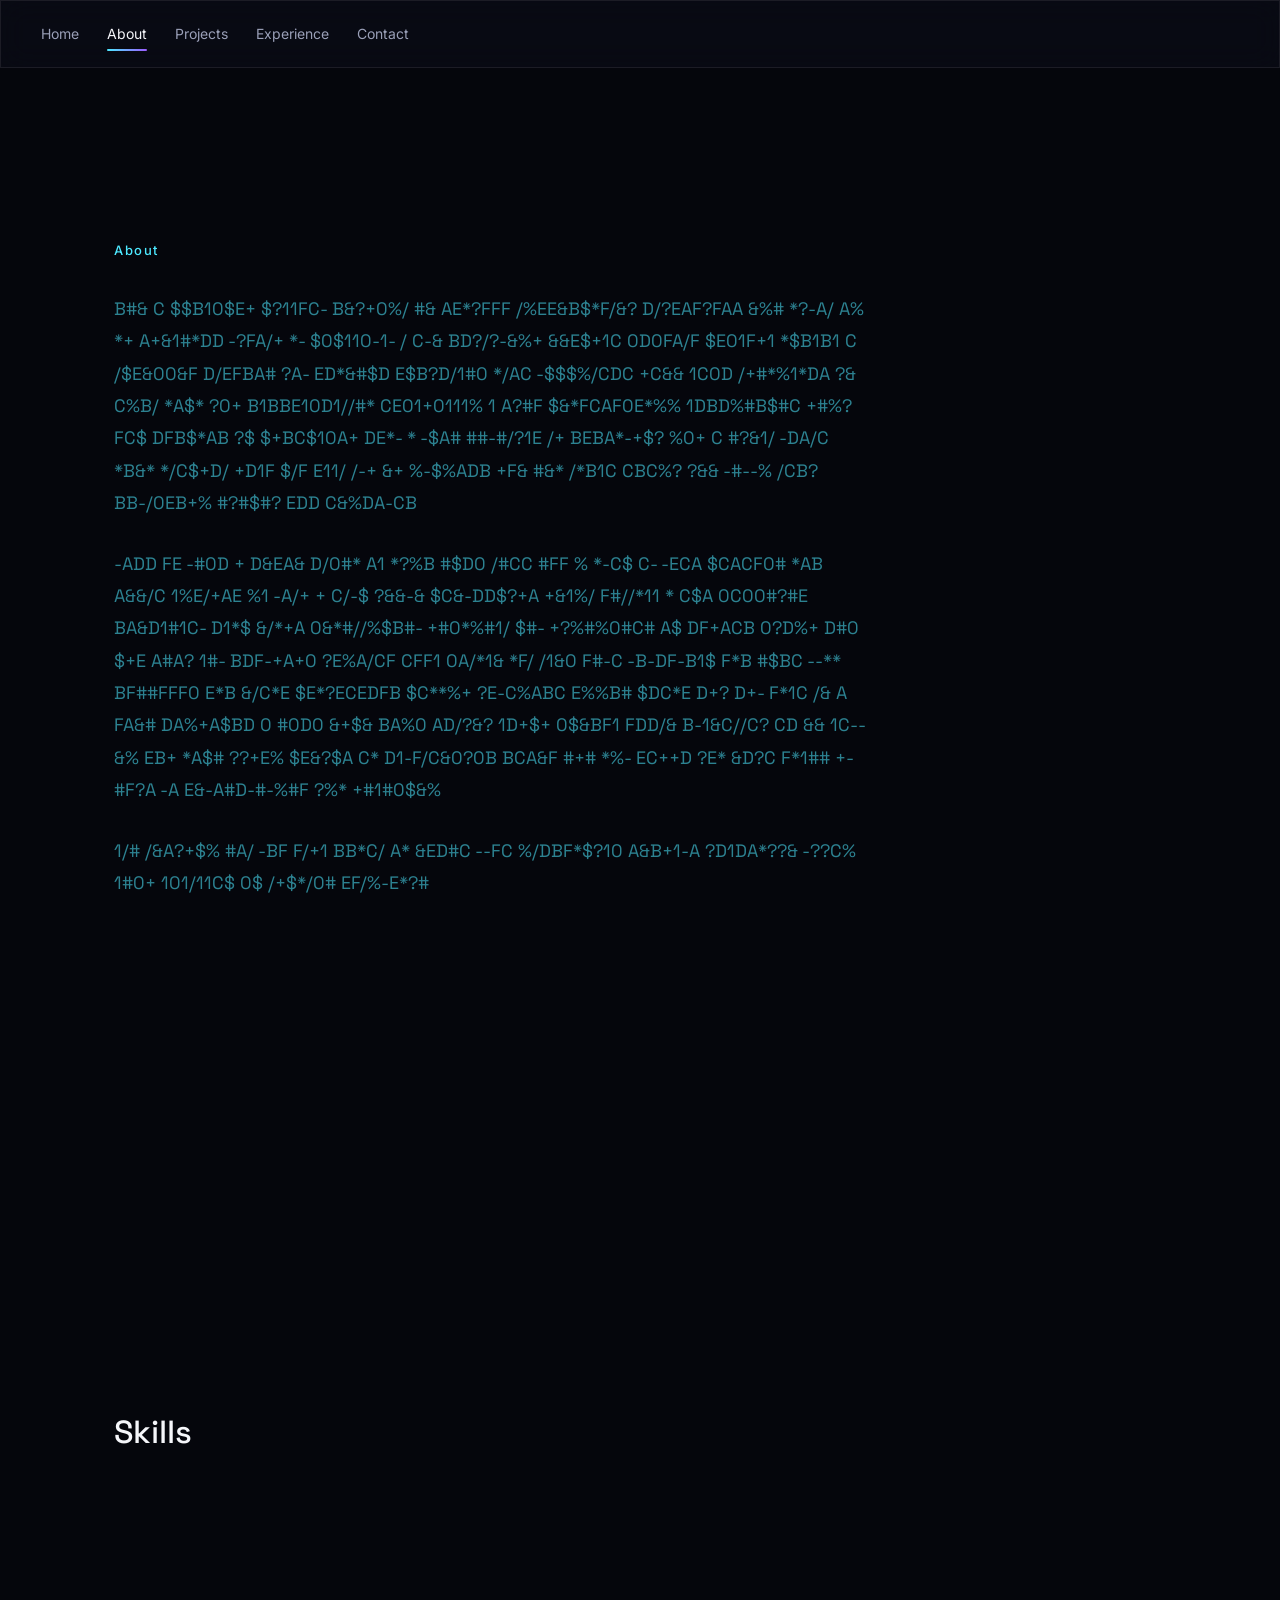
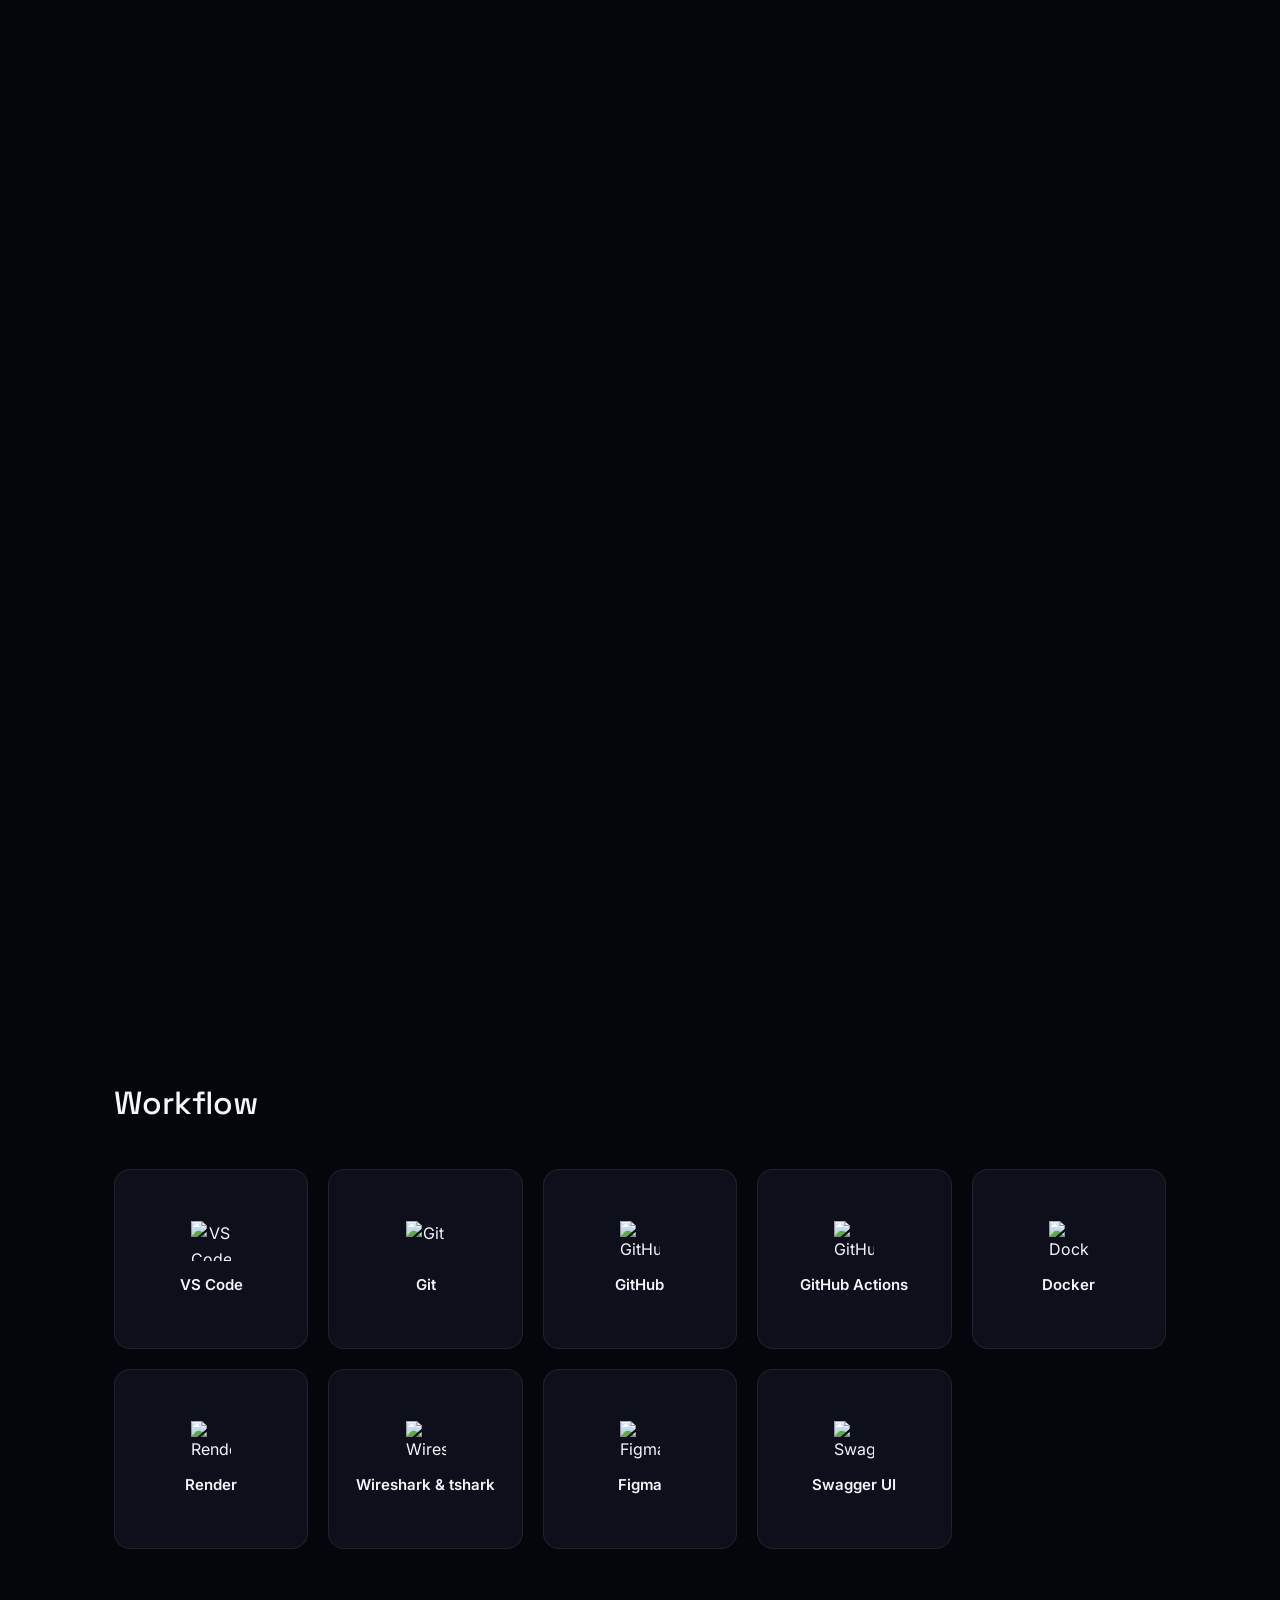
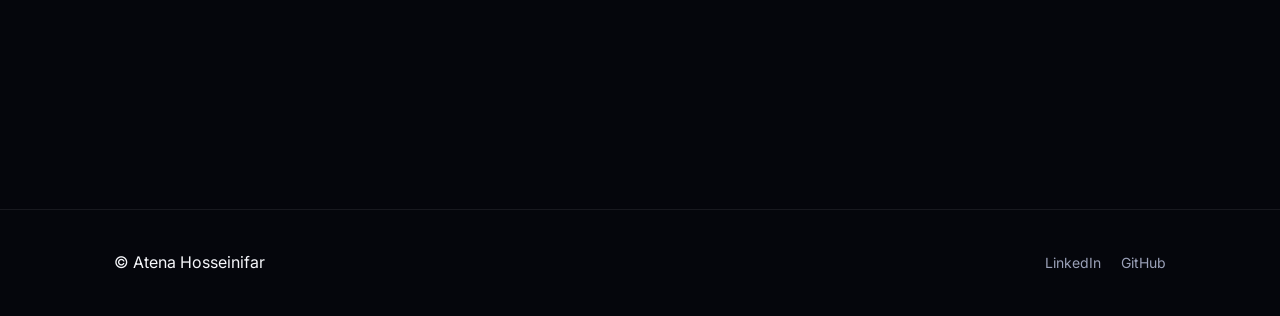
==== about.html @ 385221d4 "Split portfolio into multi-page site" ====
<!DOCTYPE html>
<html lang="en">
<head>
  <meta charset="UTF-8" />
  <meta name="viewport" content="width=device-width, initial-scale=1.0" />
  <meta name="theme-color" content="#05060c" />
  <meta name="description" content="About Atena Hosseinifar: how I got into security, my skills, and the tools I use." />
  <meta property="og:title" content="About — Atena Hosseinifar" />
  <meta property="og:description" content="About Atena Hosseinifar: how I got into security, my skills, and the tools I use." />
  <title>About — Atena Hosseinifar</title>
  <link rel="icon" href="data:," />
  <link rel="stylesheet" href="css/style.css" />
  <link rel="preconnect" href="https://fonts.googleapis.com">
  <link href="https://fonts.googleapis.com/css2?family=Space+Grotesk:wght@400;500;600&family=Inter:wght@400;500&display=swap" rel="stylesheet">
</head>
<body>

  <nav id="navbar" class="glass">
    <div class="nav-links">
      <a href="index.html">Home</a>
      <a href="about.html" class="active" aria-current="page">About</a>
      <a href="projects.html">Projects</a>
      <a href="experience.html">Experience</a>
      <a href="contact.html">Contact</a>
    </div>
  </nav>

 <section id="about" class="about-decrypt">
  <div class="container">
    <p class="eyebrow" data-reveal="up">About</p>
    <div class="about-decrypt__body">
      <p class="decrypt-p">I'm a Computer Science student at Toronto Metropolitan University who ended up in security almost by accident. I was capturing routine network traffic during a research project and noticed something that shouldn't have been readable. It was. That one thirty-minute discovery, a live cryptography experiment leaking secrets in plaintext over a mesh network, is basically how I think about most systems now: the math can be perfect and the whole thing can still fail somewhere nobody was looking.</p>
      <p class="decrypt-p">Most of what I build lives in that gap. I've led a team of five through two agile sprints to ship a full Scrum management tool, written a log analysis dashboard that flags brute-force patterns and anomalies in server logs, and dug into the distance between what people say they want protected and what they actually let slip, especially around location data. Right now I'm part of a team building a Rust tool that splits files across cloud providers so no single one ever holds enough to reconstruct them, its own small bet that trust should be distributed, not assumed.</p>
      <p class="decrypt-p">I'm looking for the next place to point that curiosity, ideally somewhere doing real security or privacy research.</p>
    </div>
  </div>
</section>

  <section id="skills" class="skills-mesh">
  <div class="container">
    <h2 data-reveal="up">Skills</h2>
  </div>

  <div class="skills-mesh__stage">
    <svg class="skills-mesh__svg" viewBox="0 0 1200 720" preserveAspectRatio="xMidYMid meet">
      <g class="skills-mesh__edges">
        <line class="skill-edge" data-id="python-java" x1="150" y1="120" x2="320" y2="90"></line>
        <line class="skill-edge" data-id="java-c" x1="320" y1="90" x2="480" y2="140"></line>
        <line class="skill-edge" data-id="c-javascript" x1="480" y1="140" x2="650" y2="100"></line>
        <line class="skill-edge" data-id="javascript-rust" x1="650" y1="100" x2="820" y2="130"></line>
        <line class="skill-edge" data-id="rust-haskell" x1="820" y1="130" x2="980" y2="90"></line>
        <line class="skill-edge" data-id="python-flask" x1="150" y1="120" x2="500" y2="300"></line>
        <line class="skill-edge" data-id="flask-sqlite" x1="500" y1="300" x2="350" y2="340"></line>
        <line class="skill-edge" data-id="flask-docker" x1="500" y1="300" x2="650" y2="340"></line>
        <line class="skill-edge" data-id="rbac-flask" x1="250" y1="480" x2="500" y2="300"></line>
        <line class="skill-edge" data-id="rbac-owasp" x1="250" y1="480" x2="420" y2="520"></line>
        <line class="skill-edge" data-id="owasp-flask" x1="420" y1="520" x2="500" y2="300"></line>
        <line class="skill-edge" data-id="owasp-aes" x1="420" y1="520" x2="600" y2="500"></line>
        <line class="skill-edge" data-id="aes-threshold" x1="600" y1="500" x2="780" y2="480"></line>
        <line class="skill-edge" data-id="agile-leadership" x1="200" y1="620" x2="420" y2="650"></line>
        <line class="skill-edge" data-id="leadership-flask" x1="420" y1="650" x2="500" y2="300"></line>
        <line class="skill-edge" data-id="leadership-writing" x1="420" y1="650" x2="650" y2="620"></line>
        <line class="skill-edge" data-id="writing-spss" x1="650" y1="620" x2="850" y2="650"></line>
        <line class="skill-edge" data-id="threshold-rust" x1="780" y1="480" x2="820" y2="130"></line>
      </g>
      <g class="skills-mesh__nodes">
        <g class="skill-node" data-id="python" transform="translate(150,120)"><circle class="skill-node__hit" r="22"></circle><circle class="skill-node__dot" r="8"></circle><text x="16" y="5">Python</text></g>
        <g class="skill-node" data-id="java" transform="translate(320,90)"><circle class="skill-node__hit" r="22"></circle><circle class="skill-node__dot" r="8"></circle><text x="16" y="5">Java</text></g>
        <g class="skill-node" data-id="c" transform="translate(480,140)"><circle class="skill-node__hit" r="22"></circle><circle class="skill-node__dot" r="8"></circle><text x="16" y="5">C</text></g>
        <g class="skill-node" data-id="javascript" transform="translate(650,100)"><circle class="skill-node__hit" r="22"></circle><circle class="skill-node__dot" r="8"></circle><text x="16" y="5">JavaScript</text></g>
        <g class="skill-node" data-id="rust" transform="translate(820,130)"><circle class="skill-node__hit" r="22"></circle><circle class="skill-node__dot" r="8"></circle><text x="16" y="5">Rust</text></g>
        <g class="skill-node" data-id="haskell" transform="translate(980,90)"><circle class="skill-node__hit" r="22"></circle><circle class="skill-node__dot" r="8"></circle><text x="16" y="5">Haskell</text></g>
        <g class="skill-node" data-id="flask" transform="translate(500,300)"><circle class="skill-node__hit" r="22"></circle><circle class="skill-node__dot" r="8"></circle><text x="16" y="5">Flask</text></g>
        <g class="skill-node" data-id="sqlite" transform="translate(350,340)"><circle class="skill-node__hit" r="22"></circle><circle class="skill-node__dot" r="8"></circle><text x="16" y="5">SQLite</text></g>
        <g class="skill-node" data-id="docker" transform="translate(650,340)"><circle class="skill-node__hit" r="22"></circle><circle class="skill-node__dot" r="8"></circle><text x="16" y="5">Docker</text></g>
        <g class="skill-node" data-id="rbac" transform="translate(250,480)"><circle class="skill-node__hit" r="22"></circle><circle class="skill-node__dot" r="8"></circle><text x="16" y="5">RBAC</text></g>
        <g class="skill-node" data-id="owasp" transform="translate(420,520)"><circle class="skill-node__hit" r="22"></circle><circle class="skill-node__dot" r="8"></circle><text x="16" y="5">OWASP</text></g>
        <g class="skill-node" data-id="aes" transform="translate(600,500)"><circle class="skill-node__hit" r="22"></circle><circle class="skill-node__dot" r="8"></circle><text x="16" y="5">AES</text></g>
        <g class="skill-node" data-id="threshold" transform="translate(780,480)"><circle class="skill-node__hit" r="22"></circle><circle class="skill-node__dot" r="8"></circle><text x="16" y="5">Threshold cryptography</text></g>
        <g class="skill-node" data-id="agile" transform="translate(200,620)"><circle class="skill-node__hit" r="22"></circle><circle class="skill-node__dot" r="8"></circle><text x="16" y="5">Agile/Scrum</text></g>
        <g class="skill-node" data-id="leadership" transform="translate(420,650)"><circle class="skill-node__hit" r="22"></circle><circle class="skill-node__dot" r="8"></circle><text x="16" y="5">Team leadership</text></g>
        <g class="skill-node" data-id="writing" transform="translate(650,620)"><circle class="skill-node__hit" r="22"></circle><circle class="skill-node__dot" r="8"></circle><text x="16" y="5">Technical writing</text></g>
        <g class="skill-node" data-id="spss" transform="translate(850,650)"><circle class="skill-node__hit" r="22"></circle><circle class="skill-node__dot" r="8"></circle><text x="16" y="5">SPSS</text></g>
      </g>
    </svg>
  </div>

  <div class="skills-mesh__fallback chip-row">
    <span class="chip">Python</span><span class="chip">Java</span><span class="chip">C</span>
    <span class="chip">JavaScript</span><span class="chip">Rust</span><span class="chip">Haskell</span>
    <span class="chip">Flask</span><span class="chip">SQLite</span><span class="chip">Docker</span>
    <span class="chip">RBAC</span><span class="chip">OWASP</span>
    <span class="chip">Threshold cryptography</span><span class="chip">AES</span>
    <span class="chip">Agile/Scrum</span><span class="chip">SPSS</span>
    <span class="chip">Team leadership</span><span class="chip">Technical writing</span>
  </div>
</section>

  <section id="technologies" class="tools-belt">
  <div class="container">
    <h2 data-reveal="up">Workflow</h2>
    <div class="tools-grid">
      <div class="tool-card tilt" data-reveal="up">
        <img src="https://cdn.jsdelivr.net/gh/devicons/devicon/icons/vscode/vscode-original.svg" alt="VS Code" class="tool-icon">
        <span class="tool-name">VS Code</span>
        <span class="tool-caption">Daily driver — every project written here.</span>
      </div>
      <div class="tool-card tilt" data-reveal="up">
        <img src="https://cdn.simpleicons.org/git/ffffff" alt="Git" class="tool-icon">
        <span class="tool-name">Git</span>
        <span class="tool-caption">Version control across all five projects.</span>
      </div>
      <div class="tool-card tilt" data-reveal="up">
        <img src="https://cdn.simpleicons.org/github/ffffff" alt="GitHub" class="tool-icon">
        <span class="tool-name">GitHub</span>
        <span class="tool-caption">Every repo, every commit, every history.</span>
      </div>
      <div class="tool-card tilt" data-reveal="up">
        <img src="https://cdn.simpleicons.org/githubactions/ffffff" alt="GitHub Actions" class="tool-icon">
        <span class="tool-name">GitHub Actions</span>
        <span class="tool-caption">CI/CD pipeline auto-deploying ScrumManager on every push.</span>
      </div>
      <div class="tool-card tilt" data-reveal="up">
        <img src="https://cdn.simpleicons.org/docker/ffffff" alt="Docker" class="tool-icon">
        <span class="tool-name">Docker</span>
        <span class="tool-caption">Containerized ScrumManager and Log Sentinel for consistent environments.</span>
      </div>
      <div class="tool-card tilt" data-reveal="up">
        <img src="https://cdn.simpleicons.org/render/ffffff" alt="Render" class="tool-icon">
        <span class="tool-name">Render</span>
        <span class="tool-caption">Hosts the Log Sentinel and ScrumManager backends.</span>
      </div>
      <div class="tool-card tilt" data-reveal="up">
        <img src="https://cdn.simpleicons.org/wireshark/ffffff" alt="Wireshark" class="tool-icon">
        <span class="tool-name">Wireshark &amp; tshark</span>
        <span class="tool-caption">Packet capture and analysis behind the mesh vulnerability research.</span>
      </div>
      <div class="tool-card tilt" data-reveal="up">
        <img src="https://cdn.simpleicons.org/figma/ffffff" alt="Figma" class="tool-icon">
        <span class="tool-name">Figma</span>
        <span class="tool-caption">Designed the Blueberry dashboard wireframes.</span>
      </div>
      <div class="tool-card tilt" data-reveal="up">
        <img src="https://cdn.simpleicons.org/swagger/ffffff" alt="Swagger UI" class="tool-icon">
        <span class="tool-name">Swagger UI</span>
        <span class="tool-caption">Documented ScrumManager's 15+ REST endpoints.</span>
      </div>
    </div>
  </div>
</section>

  <footer id="site-footer">
    <div class="container">
      <span>&copy; Atena Hosseinifar</span>
      <div class="footer-links">
        <a href="https://linkedin.com/in/atena-hosseinifar" target="_blank" rel="noopener">LinkedIn</a>
        <a href="https://github.com/atenahfr" target="_blank" rel="noopener">GitHub</a>
      </div>
    </div>
  </footer>

  <script src="https://cdnjs.cloudflare.com/ajax/libs/gsap/3.12.5/gsap.min.js"></script>
  <script src="https://cdnjs.cloudflare.com/ajax/libs/gsap/3.12.5/ScrollTrigger.min.js"></script>
  <script type="module">
    import Lenis from 'https://esm.sh/lenis@1.1.13';
    window.Lenis = Lenis;
  </script>
  <script src="js/main.js" defer></script>
  <script src="js/animations.js" defer></script>
  <script src="js/about-decrypt.js" defer></script>
  <script src="js/skills-mesh.js" defer></script>
  <script src="js/tools-touch.js" defer></script>
</body>
</html>
---- css/style.css ----
:root {
  --bg-deep: #05060c;
  --bg-panel: #0d0f1a;
  --bg-panel-2: #131627;
  --text-primary: #f5f6fa;
  --text-secondary: #9aa0b8;
  --accent-blue: #4d7cff;
  --accent-purple: #9b5cff;
  --accent-cyan: #4de8ff;
  --font-heading: 'Space Grotesk', sans-serif;
  --font-body: 'Inter', -apple-system, sans-serif;
  --radius: 16px;
}

* { margin: 0; padding: 0; box-sizing: border-box; }

body {
  background: var(--bg-deep);
  color: var(--text-primary);
  font-family: var(--font-body);
  line-height: 1.6;
  overflow-x: hidden;
}

.container {
  max-width: 1100px;
  margin: 0 auto;
  padding: 100px 24px;
}

h1, h2, h3 { font-family: var(--font-heading); font-weight: 500; }
h2 { font-size: 32px; margin-bottom: 32px; }

a { color: inherit; text-decoration: none; }

.eyebrow {
  font-size: 13px;
  letter-spacing: 0.12em;
  color: var(--accent-cyan);
  font-weight: 500;
  margin-bottom: 12px;
}

.gradient-text {
  background: linear-gradient(90deg, var(--accent-cyan), var(--accent-purple), var(--accent-cyan));
  background-size: 200% auto;
  -webkit-background-clip: text;
  background-clip: text;
  color: transparent;
  animation: sweep 5s linear infinite;
}

@keyframes sweep {
  to { background-position: 200% center; }
}
#hero::after {
  content: '';
  position: absolute;
  left: 0; right: 0; bottom: 0;
  height: 240px;
  background: linear-gradient(to bottom, transparent, var(--bg-deep));
  pointer-events: none;
  z-index: 2;
}
#hero { position: relative; height: 100vh; height: 100dvh; overflow: hidden; }
#hero-canvas { position: absolute; inset: 0; width: 100%; height: 100%; }
.hero-content {
  position: relative; z-index: 1; height: 100%;
  display: flex; flex-direction: column; justify-content: center;
  padding: 0 60px; max-width: 900px;
}
.hero-content h1 { font-size: clamp(36px, 6vw, 60px); margin-bottom: 16px; white-space: nowrap; }
.hero-sub { color: var(--text-secondary); font-size: 18px; margin-bottom: 28px; max-width: 420px; }

.glass {
  background: rgba(13, 15, 26, 0.5);
  backdrop-filter: blur(14px);
  -webkit-backdrop-filter: blur(14px);
  border: 0.5px solid rgba(255,255,255,0.08);
}

#navbar {
  position: fixed; top: 0; left: 0; right: 0; z-index: 10;
  display: flex; justify-content: space-between; align-items: center;
  padding: 18px 40px;
}
.nav-links { display: flex; gap: 28px; font-size: 14px; }
.logo { font-family: var(--font-heading); font-weight: 500; }

.btn-primary {
  font-size: 14px; padding: 14px 28px; border-radius: 30px; border: none;
  font-weight: 500; cursor: pointer;
  background: linear-gradient(90deg, var(--accent-cyan), var(--accent-purple));
  color: #05060c;
  transition: box-shadow 0.3s ease;
}
.magnetic-wrap:hover .btn-primary { box-shadow: 0 8px 28px rgba(77,232,255,0.28); }
.magnetic { transition: transform 0.12s ease; }

.chip-row { display: flex; flex-wrap: wrap; gap: 12px; }
.chip {
  font-size: 13px; padding: 10px 18px; border-radius: 30px;
  background: var(--bg-panel); border: 0.5px solid rgba(255,255,255,0.08);
  animation: bob 4s ease-in-out infinite;
  transition: transform 0.25s ease, background 0.25s ease, color 0.25s ease;
}
.chip:hover { transform: translateY(-4px) scale(1.05); background: var(--accent-cyan); color: #05060c; }
@keyframes bob { 0%,100% { transform: translateY(0); } 50% { transform: translateY(-5px); } }

.tech-grid { display: grid; grid-template-columns: repeat(auto-fit, minmax(120px, 1fr)); gap: 16px; perspective: 800px; }
.tech-card {
  background: var(--bg-panel); border-radius: var(--radius); padding: 24px;
  display: flex; flex-direction: column; align-items: center; gap: 10px;
  border: 0.5px solid rgba(255,255,255,0.08); transition: box-shadow 0.3s ease;
}
.tech-card:hover { box-shadow: 0 12px 30px rgba(77,124,255,0.15); }
.tech-card img { width: 36px; height: 36px; }

.project-grid { display: grid; grid-template-columns: repeat(auto-fit, minmax(240px, 1fr)); gap: 20px; perspective: 1200px; }
.flip-outer { height: 290px; }
.flip-inner {
  position: relative; width: 100%; height: 100%;
  transition: transform 0.6s cubic-bezier(.2,.8,.2,1); transform-style: preserve-3d;
}
.flip-outer:hover .flip-inner { transform: rotateY(180deg); }
.flip-front, .flip-back {
  position: absolute; inset: 0; backface-visibility: hidden;
  border-radius: var(--radius); padding: 22px; overflow: hidden;
  background: var(--bg-panel); border: 0.5px solid rgba(255,255,255,0.08);
}
.flip-back { transform: rotateY(180deg); display: flex; flex-direction: column; justify-content: space-between; }
.project-title { font-family: var(--font-heading); font-size: 17px; margin-bottom: 6px; }
.project-tag { font-size: 12px; color: var(--text-secondary); }
.project-desc { font-size: 13px; color: var(--text-secondary); margin-bottom: 12px; }
.badge-row { display: flex; gap: 6px; flex-wrap: wrap; margin-bottom: 10px; }
.badge { font-size: 11px; padding: 4px 10px; border-radius: 20px; background: rgba(77,232,255,0.12); color: var(--accent-cyan); white-space: nowrap; }
.link-row { display: flex; gap: 16px; font-size: 13px; }
.link-row a { color: var(--accent-cyan); }

.timeline { display: flex; flex-direction: column; gap: 28px; border-left: 2px solid rgba(255,255,255,0.08); padding-left: 24px; }
.tl-role { font-family: var(--font-heading); font-size: 16px; }
.tl-date { font-size: 12px; color: var(--accent-cyan); margin: 4px 0; }
.tl-desc { font-size: 14px; color: var(--text-secondary); }

.contact-form { display:flex; flex-direction:column; gap:14px; padding:28px; border-radius:var(--radius); max-width:480px; }
.contact-form input, .contact-form textarea {
  background: var(--bg-panel); border: 0.5px solid rgba(255,255,255,0.1); border-radius: 8px;
  padding: 12px 14px; color: var(--text-primary); font-family: var(--font-body); font-size: 14px;
}

#site-footer { padding: 40px 0; border-top: 0.5px solid rgba(255,255,255,0.08); margin-top: 40px; }
#site-footer .container { display: flex; justify-content: space-between; align-items: center; padding: 0 24px; flex-wrap: wrap; gap: 12px; }
.footer-links { display: flex; gap: 20px; }
.footer-links a { color: var(--text-secondary); font-size: 14px; transition: color 0.2s ease; }
.footer-links a:hover { color: var(--accent-cyan); }

.projects-cases { position: relative; background: var(--bg-deep); }

.case-intro { padding: 80px 0 40px; }

.case-file { position: relative; height: 180vh; }

.case-file__sticky {
  position: relative;
  height: 100vh;
  height: 100dvh;
  display: flex;
  align-items: center;
  overflow: hidden;
  border-top: 1px solid rgba(255,255,255,0.06);
}

.case-file__sticky::before {
  content: '';
  position: absolute;
  inset: 0;
  background-image:
    linear-gradient(rgba(255,255,255,0.03) 1px, transparent 1px),
    linear-gradient(90deg, rgba(255,255,255,0.03) 1px, transparent 1px);
  background-size: 48px 48px;
  pointer-events: none;
}

.case-file__grid { position: relative; z-index: 1; width: 100%; }

.case-file__terminal {
  font-family: var(--font-heading), monospace;
  font-size: 14px;
  letter-spacing: 0.04em;
  color: var(--accent-cyan);
  margin-bottom: 24px;
  text-transform: uppercase;
  opacity: 0.85;
}

.case-file__cursor { display: inline-block; animation: blink 1s step-end infinite; margin-right: 6px; }
@keyframes blink { 50% { opacity: 0; } }

.case-file__tag {
  display: inline-block;
  font-size: 13px;
  color: var(--accent-purple);
  letter-spacing: 0.04em;
  text-transform: uppercase;
  margin-bottom: 16px;
  opacity: 0;
  transform: translateY(16px);
}

.case-file__title {
  font-family: var(--font-heading);
  font-size: clamp(28px, 3.2vw, 44px);
  max-width: 800px;
  margin-bottom: 20px;
  opacity: 0;
  transform: translateY(16px);
}

.case-file__desc {
  max-width: 640px;
  color: var(--text-secondary);
  font-size: 17px;
  line-height: 1.6;
  margin-bottom: 36px;
  opacity: 0;
  transform: translateY(16px);
}

.case-file__stats { display: flex; gap: 48px; flex-wrap: wrap; margin-bottom: 32px; }

.case-stat__num {
  display: block;
  font-family: var(--font-heading);
  font-size: clamp(32px, 4vw, 52px);
  background: linear-gradient(90deg, var(--accent-blue), var(--accent-cyan));
  -webkit-background-clip: text;
  background-clip: text;
  color: transparent;
  line-height: 1;
}

.case-stat__label {
  display: block;
  font-size: 13px;
  color: var(--text-secondary);
  margin-top: 6px;
  max-width: 140px;
}

.case-file__links { opacity: 0; transform: translateY(16px); }
.case-file__links {
  display: flex;
  gap: 24px;
  flex-wrap: wrap;
}

@media (max-width: 700px) {
  .case-file { height: auto; }
  .case-file__sticky { height: auto; padding: 64px 0; }
}

.about-decrypt { padding: 140px 0; background: var(--bg-deep); }
.about-decrypt__body { max-width: 760px; margin-top: 32px; }

.decrypt-p {
  font-size: 18px;
  line-height: 1.8;
  margin-bottom: 28px;
}

.decrypt-p .locked { color: var(--text-primary); }
.decrypt-p .scrambled {
  color: var(--accent-cyan);
  opacity: 0.55;
  font-family: 'Space Grotesk', monospace;
}

.skills-mesh { padding: 140px 0 100px; background: var(--bg-deep); }
.skills-mesh__stage { width: 100%; max-width: 1200px; margin: 40px auto 0; }
.skills-mesh__svg { width: 100%; height: auto; overflow: visible; }

.skill-edge {
  stroke: rgba(255,255,255,0.18);
  stroke-width: 1.5;
  opacity: 0.5;
  transition: stroke-dashoffset 0.6s ease, stroke 0.3s ease, opacity 0.3s ease;
}
.skill-edge.is-visible { opacity: 1; }
.skill-edge.is-active { stroke: var(--accent-cyan); stroke-width: 2; opacity: 1; }

.skill-node { opacity: 0; cursor: pointer; transition: opacity 0.4s ease; }
.skill-node.is-visible { opacity: 1; }

.skill-node__hit { fill: transparent; pointer-events: all; }
.skill-node__dot {
  fill: var(--bg-panel);
  stroke: var(--accent-blue);
  stroke-width: 1.5;
  transition: stroke 0.3s ease, fill 0.3s ease, r 0.3s ease;
}
.skill-node.is-active .skill-node__dot {
  stroke: var(--accent-cyan);
  fill: var(--accent-cyan);
  transform: scale(1.3);
  transform-box: fill-box;
  transform-origin: center;
  transition: transform 0.3s ease, stroke 0.3s ease, fill 0.3s ease;
}

.skill-node text { fill: var(--text-secondary); font-family: var(--font-body); font-size: 14px; transition: fill 0.3s ease; }
.skill-node.is-active text { fill: var(--text-primary); }

.skills-mesh.is-hovering .skill-edge:not(.is-active) { opacity: 0.12; }
.skills-mesh.is-hovering .skill-node:not(.is-active) { opacity: 0.35; }

.skills-mesh__fallback { display: none; margin-top: 32px; }

@media (max-width: 700px) {
  .skills-mesh__stage {
    overflow-x: auto;
    -webkit-overflow-scrolling: touch;
    padding-bottom: 12px;
  }
  .skills-mesh__svg {
    width: 1200px;
    max-width: none;
  }
  .skills-mesh__fallback { display: none; }
}

.tools-belt { padding: 120px 0; background: var(--bg-deep); }

.tools-grid {
  display: grid;
  grid-template-columns: repeat(auto-fit, minmax(160px, 1fr));
  gap: 20px;
  margin-top: 40px;
}

.tool-card {
  position: relative;
  height: 180px;
  border-radius: var(--radius);
  background: var(--bg-panel);
  border: 1px solid rgba(255,255,255,0.08);
  display: flex;
  flex-direction: column;
  align-items: center;
  justify-content: center;
  gap: 12px;
  overflow: hidden;
  padding: 20px;
  text-align: center;
}

.tool-icon { width: 40px; height: 40px; transition: transform 0.3s ease; }
.tool-name { font-size: 15px; color: var(--text-primary); font-weight: 600; }

.tool-caption {
  position: absolute;
  inset: auto 0 0 0;
  padding: 16px;
  font-size: 12px;
  line-height: 1.5;
  color: var(--text-secondary);
  background: linear-gradient(to top, rgba(13,15,26,0.98), rgba(13,15,26,0.85));
  transform: translateY(100%);
  transition: transform 0.35s ease;
}

.tool-card:hover .tool-caption { transform: translateY(0); }
.tool-card:hover .tool-icon { transform: translateY(-6px); }

.exp-log { padding: 140px 0; background: var(--bg-deep); }
.exp-log__list { margin-top: 40px; display: flex; flex-direction: column; gap: 32px; }

.exp-row {
  display: grid;
  grid-template-columns: 140px 1fr 160px;
  gap: 24px;
  align-items: start;
  padding: 28px;
  border-radius: var(--radius);
  background: var(--bg-panel);
  border: 1px solid rgba(255,255,255,0.06);
}

.exp-row__meta { display: flex; flex-direction: column; gap: 10px; }
.exp-pid { font-family: var(--font-heading), monospace; font-size: 12px; color: var(--text-secondary); letter-spacing: 0.05em; }

.exp-status {
  display: inline-flex;
  align-items: center;
  gap: 6px;
  font-size: 11px;
  letter-spacing: 0.04em;
  text-transform: uppercase;
  color: var(--accent-cyan);
}
.exp-status__dot {
  width: 7px; height: 7px; border-radius: 50%;
  background: var(--accent-cyan);
  animation: exp-pulse 2.4s ease-out infinite;
}
@keyframes exp-pulse {
  0% { box-shadow: 0 0 0 0 rgba(93,240,196,0.5); }
  70% { box-shadow: 0 0 0 8px rgba(93,240,196,0); }
  100% { box-shadow: 0 0 0 0 rgba(93,240,196,0); }
}

.exp-role { font-family: var(--font-heading); font-size: 20px; margin-bottom: 6px; }
.exp-dates { color: var(--accent-cyan); font-size: 13px; margin-bottom: 10px; }
.exp-desc { color: var(--text-secondary); font-size: 15px; line-height: 1.6; }

.exp-row__runtime { text-align: right; }
.exp-runtime__num {
  display: block;
  font-family: var(--font-heading);
  font-size: 34px;
  background: linear-gradient(90deg, var(--accent-blue), var(--accent-cyan));
  -webkit-background-clip: text;
  background-clip: text;
  color: transparent;
}
.exp-runtime__label, .exp-runtime__static {
  display: block;
  font-size: 12px;
  color: var(--text-secondary);
  margin-top: 4px;
}

@media (max-width: 800px) {
  .exp-row { grid-template-columns: 1fr; }
  .exp-row__runtime { text-align: left; margin-top: 12px; }
}

.edu-log { padding: 140px 0; background: var(--bg-deep); }

.edu-terminal {
  margin-top: 40px;
  background: var(--bg-panel);
  border: 1px solid rgba(255,255,255,0.08);
  border-radius: var(--radius);
  padding: 32px;
  font-family: 'Space Grotesk', monospace;
  font-size: 14px;
  line-height: 1.9;
}

.edu-terminal__cmd { color: var(--accent-cyan); margin-bottom: 16px; }

.edu-line {
  color: var(--text-secondary);
  opacity: 0;
  transform: translateY(6px);
  transition: opacity 0.4s ease, transform 0.4s ease;
  transition-delay: calc(var(--i, 0) * 0.15s + 0.05s);
}
.edu-terminal.is-visible .edu-line { opacity: 1; transform: translateY(0); }

.edu-dots { color: var(--text-secondary); opacity: 0.4; margin: 0 6px; }
.edu-ok { color: var(--accent-cyan); font-weight: 600; }

.edu-terminal__summary,
.edu-terminal__degree {
  color: var(--text-primary);
  opacity: 0;
  transition: opacity 0.5s ease;
}
.edu-terminal__summary { margin-top: 20px; transition-delay: 1.65s; }
.edu-terminal__degree { margin-top: 8px; color: var(--text-secondary); transition-delay: 1.85s; }
.edu-terminal.is-visible .edu-terminal__summary,
.edu-terminal.is-visible .edu-terminal__degree { opacity: 1; }

.edu-terminal__status { color: var(--accent-cyan); margin-left: 8px; }

.ach-badges { padding: 140px 0; background: var(--bg-deep); }

.ach-grid {
  display: grid;
  grid-template-columns: repeat(auto-fit, minmax(220px, 1fr));
  gap: 20px;
  margin-top: 40px;
}

.ach-badge {
  position: relative;
  overflow: hidden;
  display: flex;
  flex-direction: column;
  align-items: center;
  text-align: center;
  gap: 12px;
  padding: 36px 24px;
  border-radius: var(--radius);
  background: var(--bg-panel);
  border: 1px solid rgba(255,255,255,0.08);
  opacity: 0;
  transform: scale(0.85);
  transition: opacity 0.5s ease, transform 0.5s cubic-bezier(0.34, 1.56, 0.64, 1);
}
.ach-badge.is-visible { opacity: 1; transform: scale(1); }

.ach-badge__icon { color: var(--accent-cyan); }
.ach-badge__title { color: var(--text-primary); font-size: 15px; font-weight: 600; }
.ach-badge__meta { color: var(--text-secondary); font-size: 13px; }

.ach-badge::after {
  content: '';
  position: absolute;
  top: 0; left: -150%;
  width: 60%; height: 100%;
  background: linear-gradient(115deg, transparent, rgba(255,255,255,0.15), transparent);
  transform: skewX(-20deg);
}
.ach-badge.is-visible::after { animation: ach-shine 1.1s ease-out 0.4s; }
@keyframes ach-shine {
  0% { left: -150%; }
  100% { left: 150%; }
}

.contact-channel { padding: 140px 0; }

.channel-status {
  display: inline-flex;
  align-items: center;
  gap: 8px;
  margin: 24px 0 8px;
  font-family: 'Space Grotesk', monospace;
  font-size: 12px;
  letter-spacing: 0.05em;
  text-transform: uppercase;
  color: var(--text-secondary);
}

.channel-status__dot {
  width: 8px;
  height: 8px;
  border-radius: 50%;
  background: #ffb454;
  transition: background 0.4s ease;
}
.channel-status__dot.is-open {
  background: var(--accent-cyan);
  animation: channel-pulse 2.2s ease-out infinite;
}
@keyframes channel-pulse {
  0% { box-shadow: 0 0 0 0 rgba(93,240,196,0.5); }
  70% { box-shadow: 0 0 0 8px rgba(93,240,196,0); }
  100% { box-shadow: 0 0 0 0 rgba(93,240,196,0); }
}

.contact-form input:focus,
.contact-form textarea:focus {
  outline: none;
  border-color: var(--accent-cyan);
  box-shadow: 0 0 0 2px rgba(93,240,196,0.15);
}

.glass {
  -webkit-backdrop-filter: blur(16px);
}

.gradient-text,
.case-stat__num,
.exp-runtime__num {
  -webkit-background-clip: text;
  -webkit-text-fill-color: transparent;
}

.tool-card.is-open .tool-caption { transform: translateY(0); }
.tool-card.is-open .tool-icon { transform: translateY(-6px); }

/* Two-column layout: text + visual panel */
.case-file__grid {
  display: flex;
  align-items: center;
  gap: 48px;
}
.case-file__text { flex: 1.3; min-width: 0; }
.case-file__visual { flex: 1; max-width: 340px; }

@media (max-width: 900px) {
  .case-file__grid { flex-direction: column; align-items: stretch; }
  .case-file__visual { max-width: none; order: -1; margin-bottom: 24px; }
}

/* Mesh Vulnerability — scrolling packet feed */
.packet-feed {
  height: 220px;
  overflow: hidden;
  border-radius: 12px;
  background: #05060c;
  border: 1px solid rgba(255,255,255,0.08);
  position: relative;
}
.packet-feed::after {
  content: '';
  position: absolute; inset: 0;
  background: linear-gradient(to bottom, rgba(5,6,12,0.9), transparent 20%, transparent 80%, rgba(5,6,12,0.9));
  pointer-events: none;
}
.packet-feed__track { animation: packet-scroll 8s linear infinite; }
.packet-feed__track p {
  margin: 0;
  padding: 10px 14px;
  font-family: var(--font-heading), monospace;
  font-size: 12px;
  color: var(--accent-cyan);
  opacity: 0.75;
  white-space: nowrap;
}
@keyframes packet-scroll {
  from { transform: translateY(0); }
  to { transform: translateY(-50%); }
}

/* Log Sentinel — mini bar chart */
.mini-chart {
  height: 180px;
  display: flex;
  align-items: flex-end;
  gap: 10px;
  padding: 20px;
  border-radius: 12px;
  background: var(--bg-panel);
  border: 1px solid rgba(255,255,255,0.08);
}
.mini-chart__bar { flex: 1; height: var(--h); background: var(--accent-blue); border-radius: 4px 4px 0 0; opacity: 0.6; }
.mini-chart__bar--flagged { background: #ff5d5d; opacity: 1; animation: bar-pulse 1.6s ease-in-out infinite; }
@keyframes bar-pulse { 0%, 100% { opacity: 1; } 50% { opacity: 0.5; } }
.mini-chart__label { margin-top: 10px; font-size: 12px; color: var(--text-secondary); text-align: center; }

/* ScrumManager — mini kanban board */
.mini-kanban {
  position: relative;
  height: 180px;
  border-radius: 12px;
  background: var(--bg-panel);
  border: 1px solid rgba(255,255,255,0.08);
  display: grid;
  grid-template-columns: repeat(3, 1fr);
  padding: 16px 0;
}
.mini-kanban__col { border-right: 1px solid rgba(255,255,255,0.06); padding: 0 12px; }
.mini-kanban__col:last-child { border-right: none; }
.mini-kanban__title { font-size: 11px; text-transform: uppercase; letter-spacing: 0.04em; color: var(--text-secondary); margin-bottom: 12px; }
.mini-kanban__card {
  position: absolute;
  top: 42px; left: 12px;
  width: calc(33.33% - 24px);
  height: 34px;
  border-radius: 8px;
  background: linear-gradient(90deg, var(--accent-blue), var(--accent-cyan));
  animation: kanban-move 4.5s ease-in-out infinite;
}
@keyframes kanban-move {
  0%, 15% { left: 12px; }
  45%, 60% { left: calc(33.33% + 12px); }
  85%, 100% { left: calc(66.66% + 12px); }
}

/* Blueberry — file splitting into shards */
.mini-split { position: relative; height: 180px; border-radius: 12px; background: var(--bg-panel); border: 1px solid rgba(255,255,255,0.08); overflow: hidden; }
.mini-split__shard {
  position: absolute; top: 50%; left: 50%;
  width: 46px; height: 58px;
  margin: -29px 0 0 -23px;
  border-radius: 6px;
  border: 1.5px solid var(--accent-cyan);
  background: rgba(93,240,196,0.08);
}
.mini-split__shard--1 { animation: split-1 5s ease-in-out infinite; }
.mini-split__shard--2 { animation: split-2 5s ease-in-out infinite; }
.mini-split__shard--3 { animation: split-3 5s ease-in-out infinite; }
@keyframes split-1 { 0%, 15% { transform: translate(0,0) rotate(0deg); } 50%, 85% { transform: translate(-70px,-20px) rotate(-8deg); } 100% { transform: translate(0,0) rotate(0deg); } }
@keyframes split-2 { 0%, 15% { transform: translate(0,0) rotate(0deg); } 50%, 85% { transform: translate(0px,40px) rotate(4deg); } 100% { transform: translate(0,0) rotate(0deg); } }
@keyframes split-3 { 0%, 15% { transform: translate(0,0) rotate(0deg); } 50%, 85% { transform: translate(70px,-20px) rotate(8deg); } 100% { transform: translate(0,0) rotate(0deg); } }

/* Privacy & Security Analysis — gauge needle */
.mini-gauge { height: 180px; border-radius: 12px; background: var(--bg-panel); border: 1px solid rgba(255,255,255,0.08); display: flex; flex-direction: column; align-items: center; justify-content: center; position: relative; }
.mini-gauge__arc { width: 140px; height: 70px; border-radius: 140px 140px 0 0; border: 8px solid var(--accent-blue); border-bottom: none; opacity: 0.3; }
.mini-gauge__needle {
  position: absolute; bottom: 44px; left: 50%;
  width: 3px; height: 60px;
  background: var(--accent-cyan);
  transform-origin: bottom center;
  border-radius: 2px;
  animation: gauge-swing 3.5s ease-in-out infinite;
}
@keyframes gauge-swing { 0%, 100% { transform: translateX(-50%) rotate(-60deg); } 50% { transform: translateX(-50%) rotate(60deg); } }
.mini-gauge__labels { display: flex; justify-content: space-between; width: 160px; margin-top: 10px; font-size: 11px; color: var(--text-secondary); }

/* Clothing Retail DBMS — mini ER diagram */
.mini-er {
  border-radius: 12px;
  background: var(--bg-panel);
  border: 1px solid rgba(255,255,255,0.08);
  padding: 12px;
}
.mini-er svg { width: 100%; height: auto; display: block; }
.mini-er text { font-family: var(--font-heading), monospace; }
.er-line { stroke: rgba(255,255,255,0.25); stroke-width: 1.5; }
.er-box { fill: var(--bg-deep); stroke: var(--accent-blue); stroke-width: 1.5; }
.er-weak { fill: none; stroke: var(--accent-blue); stroke-width: 1.5; }
.er-label { fill: var(--text-primary); font-size: 11px; text-anchor: middle; }
.er-card { fill: var(--text-secondary); font-size: 10px; }
.er-dot { fill: var(--accent-cyan); }
.er-pulse { fill: var(--accent-cyan); opacity: 0.25; }
.mini-er__caption { margin-top: 6px; font-size: 12px; color: var(--text-secondary); text-align: center; }

/* Thesis — threshold signing mini-visual */
.mini-ts {
  border-radius: 12px;
  background: var(--bg-panel);
  border: 1px solid rgba(255,255,255,0.08);
  padding: 16px 14px 14px;
}
.mini-ts__nodes { display: flex; justify-content: space-between; margin-bottom: 14px; }
.mini-ts__node {
  width: 56px; height: 56px; border-radius: 50%;
  border: 2px solid var(--accent-blue);
  display: flex; align-items: center; justify-content: center;
  font-family: var(--font-heading); font-size: 11px;
  color: var(--text-secondary);
}
.mini-ts__node--a { animation: ts-sign 7s infinite; }
.mini-ts__node--b { animation: ts-sign 7s 0.9s infinite; }
.mini-ts__node--c { animation: ts-abort 7s infinite; }
.mini-ts__track { height: 6px; border-radius: 3px; background: rgba(255,255,255,0.08); overflow: hidden; }
.mini-ts__fill {
  height: 100%; width: 0; border-radius: 3px;
  background: var(--accent-cyan);
  animation: ts-fill 7s infinite;
}
.mini-ts__status { position: relative; height: 18px; margin-top: 10px; font-size: 12px; text-align: center; }
.mini-ts__status span { position: absolute; left: 0; right: 0; opacity: 0; }
.mini-ts__ok { color: var(--accent-cyan); animation: ts-ok 7s infinite; }
.mini-ts__warn { color: #ff5c7a; animation: ts-warn 7s infinite; }

@keyframes ts-sign {
  0%, 8%   { border-color: var(--accent-blue); color: var(--text-secondary); box-shadow: none; }
  14%, 88% { border-color: var(--accent-cyan); color: var(--accent-cyan); box-shadow: 0 0 14px rgba(0,229,255,0.35); }
  100%     { border-color: var(--accent-blue); color: var(--text-secondary); box-shadow: none; }
}
@keyframes ts-abort {
  0%, 30%  { border-color: var(--accent-blue); color: var(--text-secondary); box-shadow: none; }
  36%, 50% { border-color: var(--accent-cyan); color: var(--accent-cyan); box-shadow: 0 0 14px rgba(0,229,255,0.35); }
  58%, 88% { border-color: #ff5c7a; color: #ff5c7a; border-style: dashed; box-shadow: 0 0 14px rgba(255,92,122,0.35); }
  100%     { border-color: var(--accent-blue); color: var(--text-secondary); border-style: solid; box-shadow: none; }
}
@keyframes ts-fill {
  0%, 10% { width: 0; }
  30%, 56% { width: 66%; }
  62%, 88% { width: 66%; background: #ff5c7a; }
  100% { width: 0; }
}
@keyframes ts-ok   { 0%, 18% { opacity: 0; } 24%, 52% { opacity: 1; } 58%, 100% { opacity: 0; } }
@keyframes ts-warn { 0%, 58% { opacity: 0; } 64%, 88% { opacity: 1; } 96%, 100% { opacity: 0; } }

@media (prefers-reduced-motion: reduce) {
  .mini-ts__node--a, .mini-ts__node--b, .mini-ts__node--c,
  .mini-ts__fill, .mini-ts__ok, .mini-ts__warn { animation: none; }
  .mini-ts__fill { width: 66%; }
  .mini-ts__warn { opacity: 1; }
}

.mini-er, .mini-ts {
  --accent-blue: #4f8cff;
  --accent-cyan: #00e5ff;
  --text-primary: #e8eaf6;
  --text-secondary: #9aa0b8;
  --bg-panel: #0d0f1a;
  --bg-deep: #05060c;
}

.exp-row--live .exp-status { color: #3ddc97; }
.exp-row--live .exp-status__dot {
  background: #3ddc97;
  box-shadow: 0 0 0 0 rgba(61,220,151,0.6);
  animation: exp-live-pulse 1.8s infinite;
}
@keyframes exp-live-pulse {
  0%   { box-shadow: 0 0 0 0 rgba(61,220,151,0.6); }
  70%  { box-shadow: 0 0 0 8px rgba(61,220,151,0); }
  100% { box-shadow: 0 0 0 0 rgba(61,220,151,0); }
}
@media (prefers-reduced-motion: reduce) {
  .exp-row--live .exp-status__dot { animation: none; }
}
/* ===== Multi-page layout ===== */
body { animation: page-in 0.5s ease both; }
@keyframes page-in { from { opacity: 0; } to { opacity: 1; } }

.nav-links a { position: relative; padding: 4px 0; transition: color 0.2s ease; color: var(--text-secondary); }
.nav-links a:hover, .nav-links a.active { color: var(--text-primary); }
.nav-links a.active::after {
  content: ''; position: absolute; left: 0; right: 0; bottom: -2px; height: 2px; border-radius: 2px;
  background: linear-gradient(90deg, var(--accent-cyan), var(--accent-purple));
}

.home-links { background: var(--bg-deep); }
.home-links .container { padding-top: 60px; }
.home-links__grid { display: grid; grid-template-columns: repeat(auto-fit, minmax(240px, 1fr)); gap: 20px; margin-top: 8px; }
.home-card {
  display: flex; flex-direction: column; gap: 10px; padding: 26px;
  background: var(--bg-panel); border: 0.5px solid rgba(255,255,255,0.08); border-radius: var(--radius);
  transition: box-shadow 0.25s ease, border-color 0.25s ease;
}
.home-card:hover, .home-card:focus-visible { border-color: rgba(77,232,255,0.4); box-shadow: 0 12px 30px rgba(77,124,255,0.15); }
.home-card__title { font-family: var(--font-heading); font-size: 20px; }
.home-card__text { color: var(--text-secondary); font-size: 14px; flex: 1; }
.home-card__go { color: var(--accent-cyan); font-size: 13px; }

@media (max-width: 700px) {
  #navbar { padding: 14px 16px; justify-content: center; }
  .nav-links { gap: 14px; font-size: 13px; }
  .hero-content { padding: 0 24px; }
  .hero-content h1 { font-size: clamp(28px, 8.6vw, 60px); }
  .home-links .container { padding-top: 40px; }
}
@media (max-width: 360px) {
  .nav-links { gap: 10px; font-size: 12px; }
}
@media (prefers-reduced-motion: reduce) {
  body { animation: none; }
}
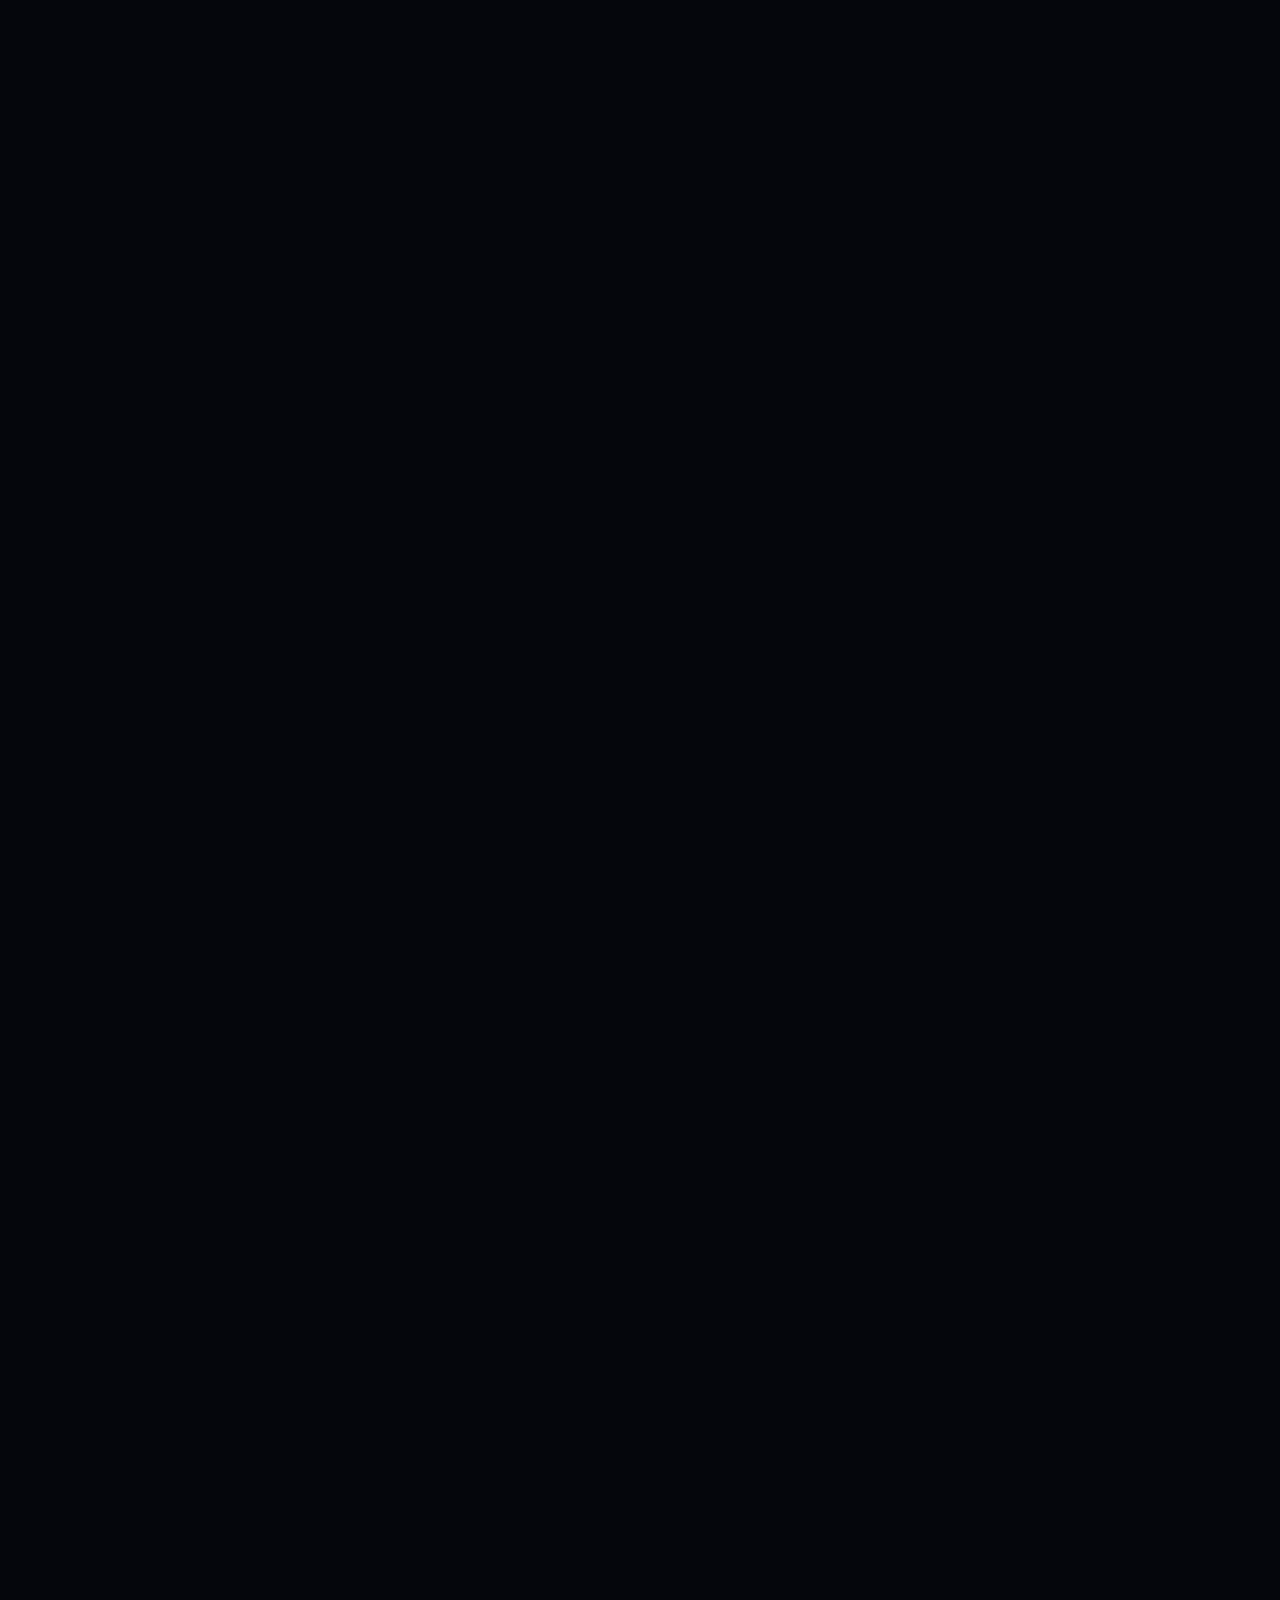
==== commit f40e7688: "Update About, Skills and Workflow" ====
--- a/about.html
+++ b/about.html
@@ -29,9 +29,10 @@
   <div class="container">
     <p class="eyebrow" data-reveal="up">About</p>
     <div class="about-decrypt__body">
-      <p class="decrypt-p">I'm a Computer Science student at Toronto Metropolitan University who ended up in security almost by accident. I was capturing routine network traffic during a research project and noticed something that shouldn't have been readable. It was. That one thirty-minute discovery, a live cryptography experiment leaking secrets in plaintext over a mesh network, is basically how I think about most systems now: the math can be perfect and the whole thing can still fail somewhere nobody was looking.</p>
-      <p class="decrypt-p">Most of what I build lives in that gap. I've led a team of five through two agile sprints to ship a full Scrum management tool, written a log analysis dashboard that flags brute-force patterns and anomalies in server logs, and dug into the distance between what people say they want protected and what they actually let slip, especially around location data. Right now I'm part of a team building a Rust tool that splits files across cloud providers so no single one ever holds enough to reconstruct them, its own small bet that trust should be distributed, not assumed.</p>
-      <p class="decrypt-p">I'm looking for the next place to point that curiosity, ideally somewhere doing real security or privacy research.</p>
+      <p class="decrypt-p">I'm a Computer Science student at Toronto Metropolitan University, finishing my degree in 2027, and what I enjoy most is working out how a system really works underneath and then building one that holds up. That has taken me through a lot of different corners of computing: designing databases, shipping full-stack products, working in a research lab, and chasing down the problems nobody planned for.</p>
+      <p class="decrypt-p">On the engineering side, I led a team of five through two agile sprints to ship ScrumManager, a deployed project management platform, and built Log Sentinel, a log analysis dashboard that I later extended with a machine-learning model. I designed a ten-table Oracle database for a clothing retail store, from the ER diagrams down to the SQL. In the SPyCy Lab at TMU, I'm part of the team building Blueberry, a Rust file storage system that splits data across cloud providers; I designed its dashboard in Figma and am now building the frontend.</p>
+      <p class="decrypt-p">Underneath most of it is one question: what happens when real people use these systems? A thirty-minute look at network traffic once showed me a live cryptography experiment leaking its secrets in plain sight, and my thesis asks a related question about how threshold signature schemes can be designed so the secure way to use them is also the easiest. Outside of class, I work as a sales advisor at H&amp;M, which keeps me practiced at accuracy and calm under pressure.</p>
+      <p class="decrypt-p">I'm looking for the next place to build and learn: databases, backend and systems work, or security and privacy research.</p>
     </div>
   </div>
 </section>
@@ -42,58 +43,20 @@
   </div>
 
   <div class="skills-mesh__stage">
-    <svg class="skills-mesh__svg" viewBox="0 0 1200 720" preserveAspectRatio="xMidYMid meet">
-      <g class="skills-mesh__edges">
-        <line class="skill-edge" data-id="python-java" x1="150" y1="120" x2="320" y2="90"></line>
-        <line class="skill-edge" data-id="java-c" x1="320" y1="90" x2="480" y2="140"></line>
-        <line class="skill-edge" data-id="c-javascript" x1="480" y1="140" x2="650" y2="100"></line>
-        <line class="skill-edge" data-id="javascript-rust" x1="650" y1="100" x2="820" y2="130"></line>
-        <line class="skill-edge" data-id="rust-haskell" x1="820" y1="130" x2="980" y2="90"></line>
-        <line class="skill-edge" data-id="python-flask" x1="150" y1="120" x2="500" y2="300"></line>
-        <line class="skill-edge" data-id="flask-sqlite" x1="500" y1="300" x2="350" y2="340"></line>
-        <line class="skill-edge" data-id="flask-docker" x1="500" y1="300" x2="650" y2="340"></line>
-        <line class="skill-edge" data-id="rbac-flask" x1="250" y1="480" x2="500" y2="300"></line>
-        <line class="skill-edge" data-id="rbac-owasp" x1="250" y1="480" x2="420" y2="520"></line>
-        <line class="skill-edge" data-id="owasp-flask" x1="420" y1="520" x2="500" y2="300"></line>
-        <line class="skill-edge" data-id="owasp-aes" x1="420" y1="520" x2="600" y2="500"></line>
-        <line class="skill-edge" data-id="aes-threshold" x1="600" y1="500" x2="780" y2="480"></line>
-        <line class="skill-edge" data-id="agile-leadership" x1="200" y1="620" x2="420" y2="650"></line>
-        <line class="skill-edge" data-id="leadership-flask" x1="420" y1="650" x2="500" y2="300"></line>
-        <line class="skill-edge" data-id="leadership-writing" x1="420" y1="650" x2="650" y2="620"></line>
-        <line class="skill-edge" data-id="writing-spss" x1="650" y1="620" x2="850" y2="650"></line>
-        <line class="skill-edge" data-id="threshold-rust" x1="780" y1="480" x2="820" y2="130"></line>
-      </g>
-      <g class="skills-mesh__nodes">
-        <g class="skill-node" data-id="python" transform="translate(150,120)"><circle class="skill-node__hit" r="22"></circle><circle class="skill-node__dot" r="8"></circle><text x="16" y="5">Python</text></g>
-        <g class="skill-node" data-id="java" transform="translate(320,90)"><circle class="skill-node__hit" r="22"></circle><circle class="skill-node__dot" r="8"></circle><text x="16" y="5">Java</text></g>
-        <g class="skill-node" data-id="c" transform="translate(480,140)"><circle class="skill-node__hit" r="22"></circle><circle class="skill-node__dot" r="8"></circle><text x="16" y="5">C</text></g>
-        <g class="skill-node" data-id="javascript" transform="translate(650,100)"><circle class="skill-node__hit" r="22"></circle><circle class="skill-node__dot" r="8"></circle><text x="16" y="5">JavaScript</text></g>
-        <g class="skill-node" data-id="rust" transform="translate(820,130)"><circle class="skill-node__hit" r="22"></circle><circle class="skill-node__dot" r="8"></circle><text x="16" y="5">Rust</text></g>
-        <g class="skill-node" data-id="haskell" transform="translate(980,90)"><circle class="skill-node__hit" r="22"></circle><circle class="skill-node__dot" r="8"></circle><text x="16" y="5">Haskell</text></g>
-        <g class="skill-node" data-id="flask" transform="translate(500,300)"><circle class="skill-node__hit" r="22"></circle><circle class="skill-node__dot" r="8"></circle><text x="16" y="5">Flask</text></g>
-        <g class="skill-node" data-id="sqlite" transform="translate(350,340)"><circle class="skill-node__hit" r="22"></circle><circle class="skill-node__dot" r="8"></circle><text x="16" y="5">SQLite</text></g>
-        <g class="skill-node" data-id="docker" transform="translate(650,340)"><circle class="skill-node__hit" r="22"></circle><circle class="skill-node__dot" r="8"></circle><text x="16" y="5">Docker</text></g>
-        <g class="skill-node" data-id="rbac" transform="translate(250,480)"><circle class="skill-node__hit" r="22"></circle><circle class="skill-node__dot" r="8"></circle><text x="16" y="5">RBAC</text></g>
-        <g class="skill-node" data-id="owasp" transform="translate(420,520)"><circle class="skill-node__hit" r="22"></circle><circle class="skill-node__dot" r="8"></circle><text x="16" y="5">OWASP</text></g>
-        <g class="skill-node" data-id="aes" transform="translate(600,500)"><circle class="skill-node__hit" r="22"></circle><circle class="skill-node__dot" r="8"></circle><text x="16" y="5">AES</text></g>
-        <g class="skill-node" data-id="threshold" transform="translate(780,480)"><circle class="skill-node__hit" r="22"></circle><circle class="skill-node__dot" r="8"></circle><text x="16" y="5">Threshold cryptography</text></g>
-        <g class="skill-node" data-id="agile" transform="translate(200,620)"><circle class="skill-node__hit" r="22"></circle><circle class="skill-node__dot" r="8"></circle><text x="16" y="5">Agile/Scrum</text></g>
-        <g class="skill-node" data-id="leadership" transform="translate(420,650)"><circle class="skill-node__hit" r="22"></circle><circle class="skill-node__dot" r="8"></circle><text x="16" y="5">Team leadership</text></g>
-        <g class="skill-node" data-id="writing" transform="translate(650,620)"><circle class="skill-node__hit" r="22"></circle><circle class="skill-node__dot" r="8"></circle><text x="16" y="5">Technical writing</text></g>
-        <g class="skill-node" data-id="spss" transform="translate(850,650)"><circle class="skill-node__hit" r="22"></circle><circle class="skill-node__dot" r="8"></circle><text x="16" y="5">SPSS</text></g>
-      </g>
-    </svg>
+    <svg class="skills-mesh__svg" id="skills-svg" viewBox="0 0 1240 760" preserveAspectRatio="xMidYMid meet" role="img" aria-label="Graph of my skills and how they connect"></svg>
   </div>
 
-  <div class="skills-mesh__fallback chip-row">
-    <span class="chip">Python</span><span class="chip">Java</span><span class="chip">C</span>
-    <span class="chip">JavaScript</span><span class="chip">Rust</span><span class="chip">Haskell</span>
-    <span class="chip">Flask</span><span class="chip">SQLite</span><span class="chip">Docker</span>
-    <span class="chip">RBAC</span><span class="chip">OWASP</span>
-    <span class="chip">Threshold cryptography</span><span class="chip">AES</span>
-    <span class="chip">Agile/Scrum</span><span class="chip">SPSS</span>
-    <span class="chip">Team leadership</span><span class="chip">Technical writing</span>
-  </div>
+  <noscript>
+    <div class="container chip-row">
+      <span class="chip">Python</span><span class="chip">Java</span><span class="chip">C</span>
+      <span class="chip">JavaScript</span><span class="chip">TypeScript</span><span class="chip">Rust</span><span class="chip">Haskell</span>
+      <span class="chip">Oracle SQL</span><span class="chip">PostgreSQL</span><span class="chip">SQLite</span>
+      <span class="chip">Flask</span><span class="chip">React</span><span class="chip">Docker</span><span class="chip">GitHub Actions</span>
+      <span class="chip">Linux/Unix</span><span class="chip">Wireshark &amp; Scapy</span><span class="chip">OWASP</span><span class="chip">RBAC</span>
+      <span class="chip">Threshold cryptography</span><span class="chip">Usable security</span><span class="chip">scikit-learn</span><span class="chip">Figma</span>
+      <span class="chip">Agile/Scrum</span><span class="chip">Team leadership</span><span class="chip">Technical writing</span>
+    </div>
+  </noscript>
 </section>
 
   <section id="technologies" class="tools-belt">
@@ -103,12 +66,12 @@
       <div class="tool-card tilt" data-reveal="up">
         <img src="https://cdn.jsdelivr.net/gh/devicons/devicon/icons/vscode/vscode-original.svg" alt="VS Code" class="tool-icon">
         <span class="tool-name">VS Code</span>
-        <span class="tool-caption">Daily driver — every project written here.</span>
+        <span class="tool-caption">Daily driver: every project written here.</span>
       </div>
       <div class="tool-card tilt" data-reveal="up">
         <img src="https://cdn.simpleicons.org/git/ffffff" alt="Git" class="tool-icon">
         <span class="tool-name">Git</span>
-        <span class="tool-caption">Version control across all five projects.</span>
+        <span class="tool-caption">Version control across every project.</span>
       </div>
       <div class="tool-card tilt" data-reveal="up">
         <img src="https://cdn.simpleicons.org/github/ffffff" alt="GitHub" class="tool-icon">
@@ -129,6 +92,36 @@
         <img src="https://cdn.simpleicons.org/render/ffffff" alt="Render" class="tool-icon">
         <span class="tool-name">Render</span>
         <span class="tool-caption">Hosts the Log Sentinel and ScrumManager backends.</span>
+      </div>
+      <div class="tool-card tilt" data-reveal="up">
+        <img src="https://cdn.simpleicons.org/oracle/ffffff" alt="Oracle" class="tool-icon" loading="lazy" onerror="this.style.visibility='hidden'">
+        <span class="tool-name">Oracle SQL Developer</span>
+        <span class="tool-caption">Where the retail store database was designed, scripted, and tested.</span>
+      </div>
+      <div class="tool-card tilt" data-reveal="up">
+        <img src="https://cdn.simpleicons.org/postgresql/ffffff" alt="PostgreSQL" class="tool-icon" loading="lazy" onerror="this.style.visibility='hidden'">
+        <span class="tool-name">PostgreSQL</span>
+        <span class="tool-caption">The database behind ScrumManager.</span>
+      </div>
+      <div class="tool-card tilt" data-reveal="up">
+        <img src="https://cdn.simpleicons.org/rust/ffffff" alt="Rust" class="tool-icon" loading="lazy" onerror="this.style.visibility='hidden'">
+        <span class="tool-name">Rust &amp; Cargo</span>
+        <span class="tool-caption">Blueberry's four-crate workspace, built in Rust.</span>
+      </div>
+      <div class="tool-card tilt" data-reveal="up">
+        <img src="https://cdn.simpleicons.org/tauri/ffffff" alt="Tauri" class="tool-icon" loading="lazy" onerror="this.style.visibility='hidden'">
+        <span class="tool-name">Tauri &amp; Dioxus</span>
+        <span class="tool-caption">The stack for the Blueberry frontend I'm building.</span>
+      </div>
+      <div class="tool-card tilt" data-reveal="up">
+        <img src="https://cdn.simpleicons.org/linux/ffffff" alt="Linux" class="tool-icon" loading="lazy" onerror="this.style.visibility='hidden'">
+        <span class="tool-name">Linux &amp; Bash</span>
+        <span class="tool-caption">Unix shell work, including the retail database menu application.</span>
+      </div>
+      <div class="tool-card tilt" data-reveal="up">
+        <img src="https://cdn.simpleicons.org/scikitlearn/ffffff" alt="scikit-learn" class="tool-icon" loading="lazy" onerror="this.style.visibility='hidden'">
+        <span class="tool-name">scikit-learn</span>
+        <span class="tool-caption">Isolation Forest model extending Log Sentinel.</span>
       </div>
       <div class="tool-card tilt" data-reveal="up">
         <img src="https://cdn.simpleicons.org/wireshark/ffffff" alt="Wireshark" class="tool-icon">
--- a/css/style.css
+++ b/css/style.css
@@ -316,16 +316,10 @@
 .skills-mesh__fallback { display: none; margin-top: 32px; }
 
 @media (max-width: 700px) {
-  .skills-mesh__stage {
-    overflow-x: auto;
-    -webkit-overflow-scrolling: touch;
-    padding-bottom: 12px;
-  }
-  .skills-mesh__svg {
-    width: 1200px;
-    max-width: none;
-  }
-  .skills-mesh__fallback { display: none; }
+  .skills-mesh { padding: 110px 0 70px; }
+  .skills-mesh__stage { padding: 0 8px; margin-top: 24px; }
+  .skills-mesh__svg { width: 100%; height: auto; }
+  .skills-mesh__svg.is-mobile .skill-node text { font-size: 13px; }
 }
 
 .tools-belt { padding: 120px 0; background: var(--bg-deep); }
